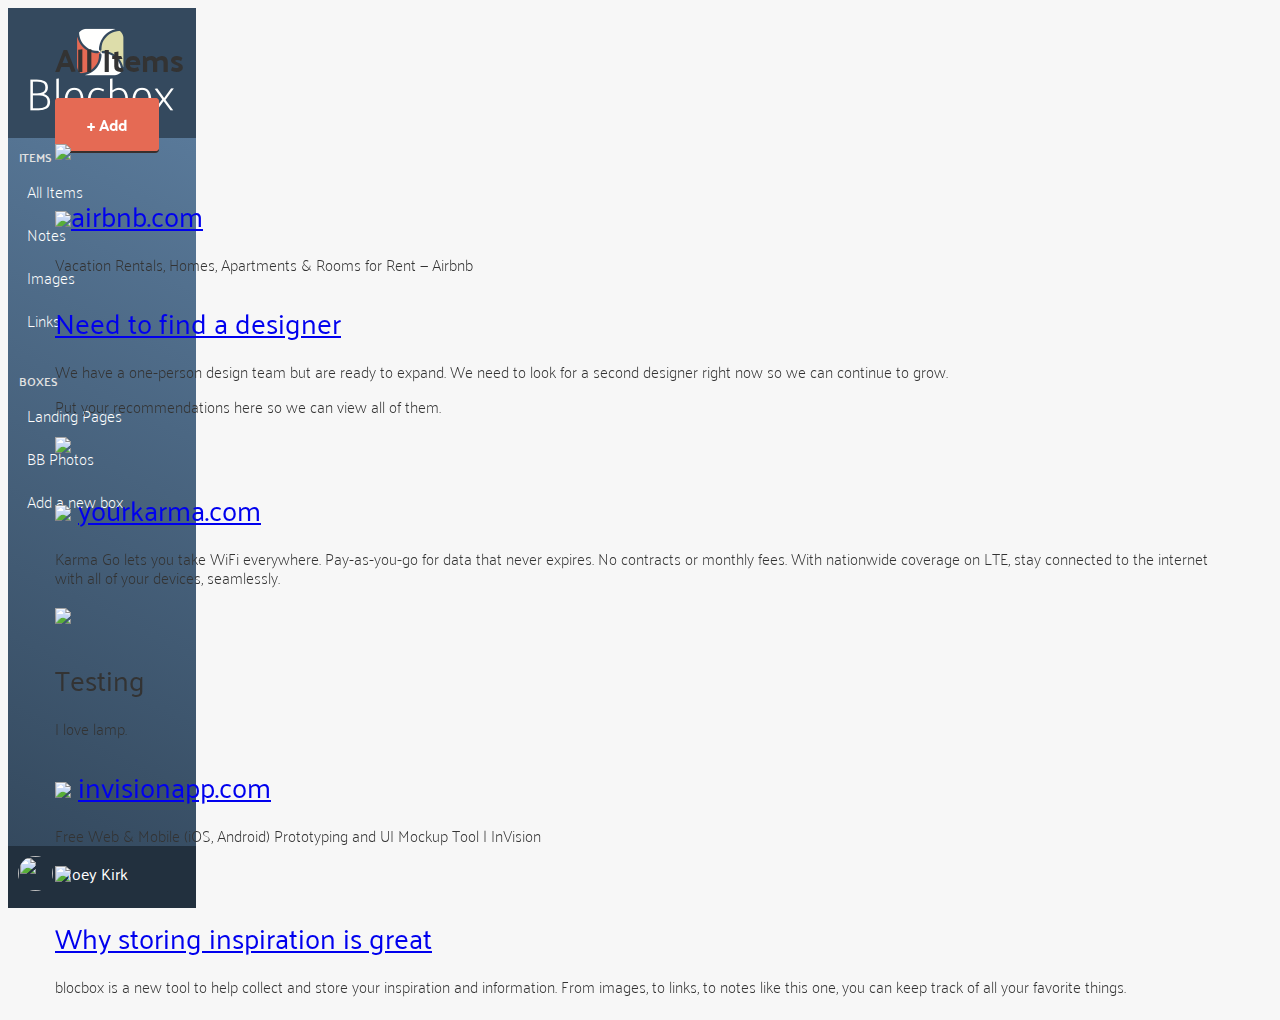
==== dashboard.html @ 360870ee "Completed Checkpoints 31 and 32 with Joey's help" ====
<!DOCTYPE html>
<html lang="en-us">
<head>
  <meta http-equiv="X-UA-Compatible" content="IE-Edge">
  <meta name="viewport" content="width=device-width, initial-scale=1">
  <meta charset="UTF-8">
  
  <title>Dashboard | Bocbox</title>

  <!-- Google Fonts -->
  <link href='https://fonts.googleapis.com/css?family=Palanquin:400,200,300,500,600,700,100' rel='stylesheet' type='text/css'>

  <!-- CSS -->
  <link rel="stylesheet" href="css/normalize.css">
  <link rel="stylesheet" href="css/style.css">
  <link rel="stylesheet" href="css/font-awesome.css">
</head>
<body class="dashboard">
   <!-- LEFT NAV -->
   <nav id="left-nav" class="left-nav">
     <a href="#" class="site-logo"><img src="images/site-logo.png" /></a>
     <div class="items">
       <p>Items</p>
       <ul>
         <li><a href="dashboard.html"><i class="fa fa-th-large"></i> All Items</a></li>
         <li><a href="#"><i class="fa fa-file-o"></i> Notes</a></li>
         <li><a href="#"><i class="fa fa-picture-o"></i> Images</a></li>
         <li><a href="#"><i class="fa fa-link"></i> Links</a></li>
       </ul>
       <p>Boxes</p>
       <ul>
         <li><a href="#"><i class="fa fa-inbox"></i> Landing Pages</a></li>
         <li><a href="BBPhotos.html"><i class="fa fa-inbox"></i> BB Photos</a></li>
         <li><a href="#"><i class="fa fa-plus-square-o"></i> Add a new box</a></li>
       </ul>
     </div>
     <div class="settings">
     <img src="https://s3.amazonaws.com/uifaces/faces/twitter/kerem/128.jpg">
     <p>Joey Kirk</p>
     <a href="#"><i class="fa fa-cog"></i></a>
     </div>
    </nav>
<main role="main">
  <!-- CONTENT -->
  <section class="content">
    <div class="container">
      <div class="header">
        <h1>All Items</h1>
        <a href="#" class="btn">+ Add</a>
      </div>
    </div>
    <div class="container">
      <div class="content-item">
        <div class="item-box">
        <img src="http://static.pexels.com/wp-content/uploads/2014/11/red-wine-tapas-3540-525x350.jpg">
        </div>
      </div>
      <div class="content-item">
        <div class="item-fbox">
        <h2><img class="favicon" src="https://www.airbnb.com/favicon.ico"><a href="#">airbnb.com</a></h2>
        <p>Vacation Rentals, Homes, Apartments &amp; Rooms for Rent &mdash; Airbnb</p>
      </div>
    </div>
      <div class="content-item">
        <div class="item-box">
        <h2><a href="#">Need to find a designer</a></h2>
        <p>We have a one-person design team but are ready to expand. We need to look for a second designer right now so we can continue to grow.</p>
        <p>Put your recommendations here so we can view all of them.</p>
        </div>
      </div>
       <div class="content-item">
        <div class="item-box">
        <img src="http://41.media.tumblr.com/90ef0b4692e0ba4df321674c3572e5ba/tumblr_ndyve8fmFa1tubinno1_r1_1280.jpg">
        </div>
       </div>
       <div class="content-item">
         <div class="item-box">
         <h2><img class="favicon" src="https://www.yourkarma.com/favicon.ico"> <a href="#">yourkarma.com</a></h2>
         <p>Karma Go lets you take WiFi everywhere. Pay-as-you-go for data that never expires. No contracts or monthly fees. With nationwide coverage on LTE, stay connected to the internet with all of your devices, seamlessly.</p> 
        </div>
       </div>
       <div class="content-item">
         <div class="item-box">
         <img src="http://41.media.tumblr.com/0390d80d6c8cc4a7096033182a4bfe8a/tumblr_ndyvukSjNl1tubinno1_1280.jpg">
         </div>
       </div>
       <div class="content-item">
         <div class="item-box">
         <h2><a href-"#">Testing</a></h2>
         <p>I love lamp.</p>
         </div>
       </div>
       <div class="content-item">
         <div class="item-box">
         <h2><img class="favicon" src="https://www.invisionapp.com/favicon.ico"> <a href="#">invisionapp.com</a></h2>
         <p>Free Web &amp; Mobile (iOS, Android) Prototyping and UI Mockup Tool | InVision</p>
         </div>
       </div>
       <div class="content-item">
         <div class="item-box">
         <img src="http://41.media.tumblr.com/fddb3f2b0bdf390efd7ea87372e75fa5/tumblr_ndyg3pYbKW1tubinno1_1280.jpg">
         </div>
       </div>
       <div class="content-item">
         <div class="item-box">
         <h2><a href="#">Why storing inspiration is great</a></h2>
         <p>blocbox is a new tool to help collect and store your inspiration and information. From images, to links, to notes like this one, you can keep track of all your favorite things.</p>
         </div>
       </div>
     </div> 
   </section>
 </main>
 </body>
 </html>
---- css/style.css ----
html, body {
  overflow-x: hidden; 
}
body {
  font-family: "Palanquin", Helvetica, Arial, sans-serif;
  color:#333333;
}
h1, h2, h3, h4, h5, h6 {
  font-family: "Palanquin", Helvetica, Arial, sans-serif;
}
h2 {
    font-size: 28px;
    font-weight: normal;
    margin-bottom: 5px;
}
p {
  font-size: 16px;
  line-height: 19px;
  font-weight: 100;
}

/* GRID */
.container {
  margin-right: auto;
  margin-left: auto;
  padding-left: 15px;
  padding-right: 15px;
  position: relative;
}
.container:before,
.container:after {
  content: " ";
  display: table;
}
.container:after {
  clear: both;
}
.one-half, .one-third, .one-fourth {
  width: 96%;
  float: left;
  position: relative;
  min-height: 1px;
  margin: 0 2% 20px;
}

/* HEADER */
header {
  color: #FFFFFF;
  background: #34495E;
  background-image: linear-gradient(206deg, #5F81A3 0%, #34495e 94%);
}
header nav {
  padding: 1em 0;
}
header nav ul {
  display: block;
  text-align: center;
  margin: 0 auto;
  padding: 0;
}
header nav ul > li {
  list-style-type: none;
  display: block;
  margin: 15px 15px;
}
header nav ul > li.btn-outline {
  padding: 10px 15px;
  border: 2px solid #FFFFFF;
  border-radius: 4px;
}
header nav ul > li.btn-outline:hover {
  background: #FFFFFF;
}
header nav ul > li > a {
  color: #FFFFFF;
  text-decoration: none;
}
header nav ul > li.btn-outline:hover > a {
  color: #34495E;
}
header .site-logo {
  text-align: center;
  margin:0 auto;
  display:block;
}
header .hero {
  text-align: center;
  display: block;
  position: relative;
}
header .hero h1 {
  font-size: 48px;
  line-height: 48px;
  font-weight: normal;
  margin: 95px 0 0;
}
header .hero p {
  font-size: 22px;
  line-height: 26px;
  font-weight: 100;
  margin: 10px 0 40px;
}
header .hero img {
  display: block;
  margin: 3em auto 0;
}

/* BUTTONS */
.btn {
  border-radius: 4px;
  color: #FFFFFF;
  font-weight: 700;
  text-decoration: none;
  padding: 10px 30px;
  background: #E56A54;
  border: 2px solid #E56A54;
  box-shadow: 0px 2px 0px 0px #382F2D;
}

/* BENEFITS */
.benefits {
  text-align: center;
  display: block;
  position: relative;
}
.benefits ul {
  margin: 0 auto;
  padding: 4em 0;
}
.benefits ul li {
  list-style-type: none;
  display: inline-block;
}
.benefits i {
  color: #228899;
  font-size: 60px;
  margin: 0;
  vertical-align: middle;
}
.benefits h2 {
  color: #228899;
}

/* PRICING */
.pricing {
  background: #34495E url("../images/background.png") top center no-repeat;
  background: url("../images/background.png") top center no-repeat, linear-gradient(206deg, #5F81A3 0%, #34495E 94%);
  background-size: cover;
  text-align: center;
  padding: 4em 0;
}
.pricing h2, .pricing p {
  color: #FFFFFF;
}
.pricing ul {
  margin: 0 auto;
  padding: 2em 0;
}
.pricing ul li {
  list-style-type: none;
}
.box {
  padding: 0 15px 15px;
  background: #FFFFFF;
  box-shadow: 0px 2px 4px 0px rgba(0,0,0,0.20);
  min-height: 439px;
  position: relative;
  margin-top: 25px;
}
.box.middle {
  min-height: 485px;
  margin-top: 0px;
}
.box h3 {
  font-family: "Palanquin", Helvetica, Arial, sans-serif;
  font-weight: 600;
  text-transform: uppercase;
  background: #E2E2E2;
  box-shadow: 0px 1px 2px 0px rgba(0,0,0,0,40);
  left: 0;
  right: 0;
  top: 0;
  text-align: center;
  margin: 0 -15px 40px;
  padding: 10px 0;
}
.box h4 {
  font-size: 50px;
  font-weight: normal;
  margin: 20px 0 10px;
  color: #3498DB;
}
.box h4 span {
  font-size: 32px;
  vertical-align: top;
}
.box h4 span.month {
  font-family: "Palanquin", Helvetica, Arial, sans-serif;
  font-weight: 100;
  color: #888888;
  font-size: 20px;
  vertical-align: middle;
}
.box ul li {
  font-size: 18px;
  margin-bottom: 10px;
  font-weight: 100;
}
.box .btn {
  position: absolute;
  bottom: 20px;
  left: 20px;
  right: 20px; 
}
.small {
  font-size: 12px;
  color: #FEFEFE;
  line-height: 15px;
  font-style: italic;
}

/* TESTIMONIALS */
.testimonials {
  padding: 4em 0;
  text-align: center;
}
.testimonials h2 {
  color: #3498DB;
}
.testimonials ul li {
  list-style-type: none;
}
.testimonials blockquote {
  color: #FFFFFF;
  text-align: left;
  font-style: italic;
  background: #34495E;
  position: relative;
  padding: 30px;
  width: auto;
  margin: 0;
}
.testimonials blockquote:after {
  top: 100%;
  left: 13%;
  border: solid transparent;
  content: " ";
  height: 0;
  width: 0;
  position: absolute;
  pointer-events: none;
  border-top-color: #24495E;
  border-width: 10px;
  margin-left: -10px;
}
.testimonials img {
  height: 65px;
  width: 65px;
  border-radius: 50%;
  float: left;
  display: inline-block;
  margin: 20px 10px 0 0;
}
.testimonials p.name {
  float: left;
  display: inline-block;
  text-align: left;
  font-size: 13px;
  margin-top: 30px;
}

/* FOOTER */
footer {
  background-color: #34495E;
  background-image: linear-gradient(to top, #3498DB 0%, #3498DB 50%, #34495E 50%, #34495E 100%);
  color: #FFFFFF;
  height: 150px;
  position: relative;
  overflow: hidden;
  z-index: 0;
}
footer p, footer nav ul {
  font-size: 14px;
  font-weight: 100;
  text-align: center;
  margin: 10px auto 0;
  padding:0;
}
footer nav ul li {
  list-style-type: none;
  display: inline;
}
footer nav ul li a {
  color: #FFFFFF;
  text-decoration: none;
}
footer .logo {
  padding: 2em 0;
  margin: 0 auto;
  display: block;
  width:60px;
}
footer .one-third {
  width:96%;
  min-height: 1px;
  margin: 0 2% 0px;
}

@media (min-width: 768px) {

  footer .one-third {
    width:96%;
    min-height: 1px;
    margin: 0 2% 0px;
  }
}

@media (min-width: 992px){
   footer {
     background-color: #3498DB;
     background-image: linear-gradient(to left,
        #3498DB 0%, #3498DB 33.33337%, #34495E 33.33337%, #34495E 100%);
     height: 100px;
  }
  footer .one-third {
    width:29.33333%;
    float: left;
    position: relative;
    min-height: 1px;
    margin: 0 2% 20px;
  }
  footer p, footer nav ul{
     padding: 2em 0;
     text-align: left;
   }
   footer .right-footer-block {
     background-color: #3498DB;
   }
   footer .logo{
     padding: 2em 0 2em 1.5em;
     width:80px;
   }
}
   

 @media (min-width: 768px) {
    .container {
      width: 750px;
    }
    .one-half {
      width: 46%;
    }
    .one-third {
      width: 29.33333%;
    }
    .one-fourth {
        width: 21%;
     }
     .testimonials .one-fourth {
      width:46%;
     }
     .testimonials .alternate {
      margin-top:0px;
     }
    header .site-logo {
      display:inline-block;
    }
    header nav ul {
      display: inline;
      text-align: right;
      float: right;
      margin: 0;
    }
    header nav ul > li {
      list-style-type: none;
      display: inline-block;
      margin: 0 15px;
    }
  }
  @media (min-width: 992px) {
    .container {
      width: 970px;
    }
    .testimonials .one-fourth {
      width:21%;
    }
    .testimonials ul li.alternate {
      margin-top:20px;
    }
   }
   @media (min-width: 1200px) {
    .container {
      width: 1170px;
    }
  }
  @media (min-width: 1920px) {
    .container {
      width: 1800px;
    }
  }
   
/* DASHBOARD */
 .dashboard {
   background: #F7F7F7;
 }
 .left-nav {
   height: 100vh;
   width:14.66666667%;
   color:#FFFFFF;
   background: #34495E;
   background-image: linear-gradient(206deg, #5F81A3 0%, #34495E 94%);
   float:left;
   position: fixed;
   display:block;
 }
 .left-nav .site-logo {
   padding:20px 0;
   background:#34495E;
   display:block;
   text-align: center;
 }
 .left-nav .items {
   padding:0 6%;
 }
 .left-nav .items p {
   font-weight: 600;
   text-transform: uppercase;
   font-size: 12px;
   color: #E2E2E2;
   line-height: 15px;
 }
 .left-nav .items ul {
   margin:0 0 40px;
   padding:0;
 }
 .left-nav .items ul li {
   list-style-type: none;
   margin-bottom: 15px;
 }
 .left-nav .items ul li a {
   color:#FFFFFF;
   text-decoration: none;
   font-weight: 100;
 }
 .left-nav .items ul li a i {
   width:16px;
   text-align: center;
   margin-right:8px;
 }

  /* LEFT NAVBAR SETTINGS */
 .left-nav .settings {
   position:absolute;
   background:#22303E;
   width:100%;
   bottom:0;
   left:0;
   right:0;
   padding:10px 0;
 }
 .left-nav .settings img {
   height:35px;
   width:35px;
   border-radius: 50%;
   margin-left:10px;
   display: inline-block;
 }
 .left-nav .settings p {
   display: inline-block;
   vertical-align: top;
   padding-top: 8px;
   font-weight: 400;
   margin:0 0 0 10px;
 }
 .left-nav .settings a {
   color:#FFFFFF;
   text-decoration: none;
   text-align: right;
   float: right;
   margin-right:10px;
   margin-top:8px;
 }
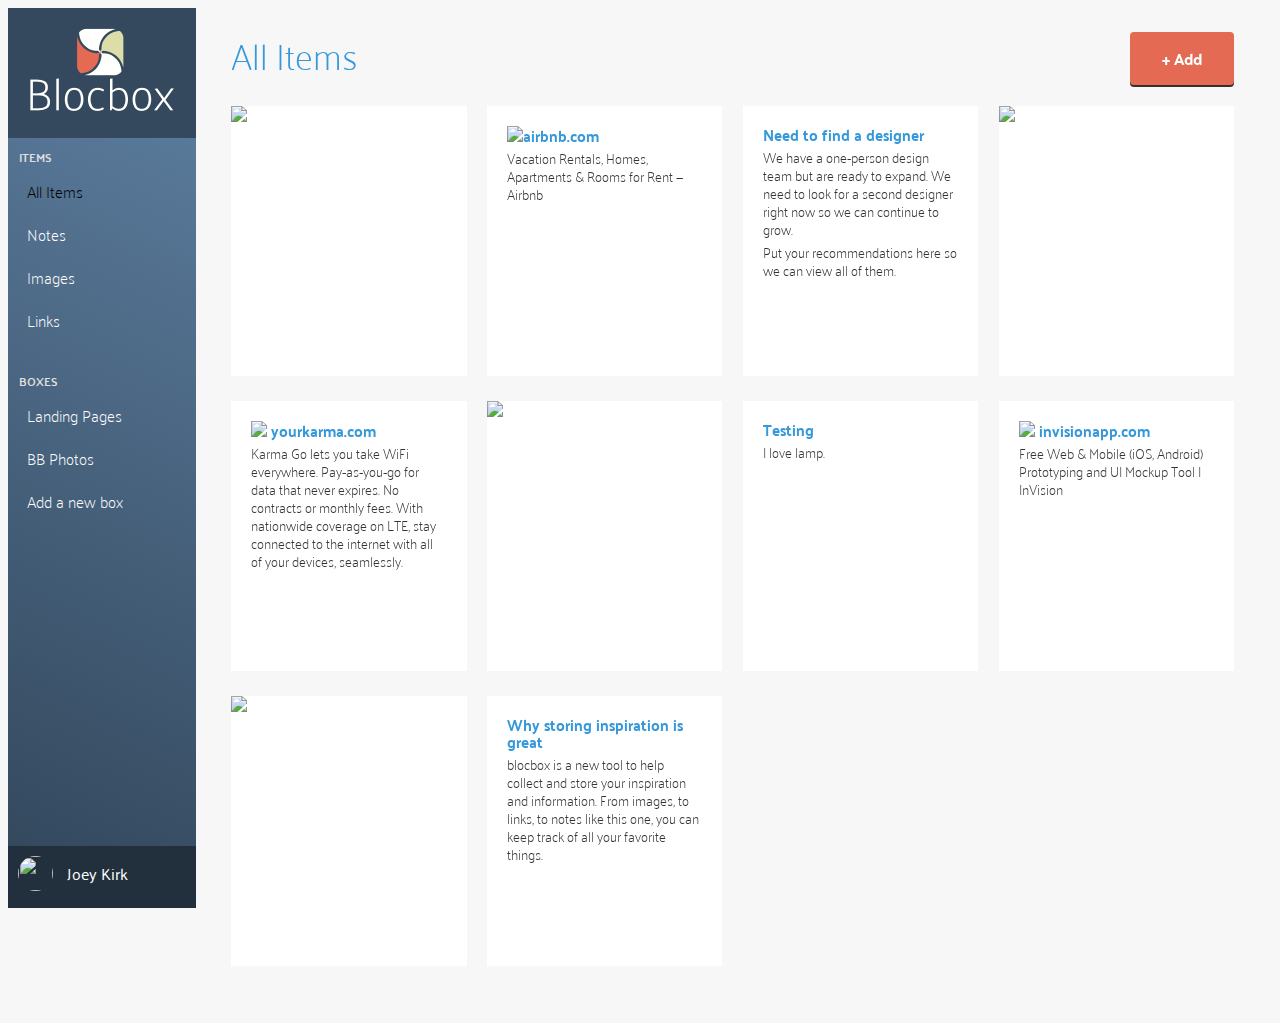
==== commit a7cb545c: "Adding some stuff" ====
--- a/dashboard.html
+++ b/dashboard.html
@@ -22,7 +22,7 @@
      <div class="items">
        <p>Items</p>
        <ul>
-         <li><a href="dashboard.html"><i class="fa fa-th-large"></i> All Items</a></li>
+         <li class="active"><a href="dashboard.html"><i class="fa fa-th-large"></i> All Items</a></li>
          <li><a href="#"><i class="fa fa-file-o"></i> Notes</a></li>
          <li><a href="#"><i class="fa fa-picture-o"></i> Images</a></li>
          <li><a href="#"><i class="fa fa-link"></i> Links</a></li>
@@ -56,7 +56,7 @@
         </div>
       </div>
       <div class="content-item">
-        <div class="item-fbox">
+        <div class="item-box">
         <h2><img class="favicon" src="https://www.airbnb.com/favicon.ico"><a href="#">airbnb.com</a></h2>
         <p>Vacation Rentals, Homes, Apartments &amp; Rooms for Rent &mdash; Airbnb</p>
       </div>
--- a/css/style.css
+++ b/css/style.css
@@ -437,6 +437,9 @@
    list-style-type: none;
    margin-bottom: 15px;
  }
+ .left-nav .items ul li.active a {
+  color:#000;
+ }
  .left-nav .items ul li a {
    color:#FFFFFF;
    text-decoration: none;
@@ -481,6 +484,123 @@
    margin-top:8px;
  }
 
+ /* CONTENT */
+ .content {
+  padding: 6em 1% 1.5em;
+  float: right;
+  width: 98%;
+  position: relative;
+ }
+ .content .header {
+  margin: 0 1% 20px;
+ }
+ .content .header h1 {
+  font-family: "Palanquin", Helvetica, Arial, sans-serif;
+  font-weight: 100;
+  margin: 0 0 30px;
+  font-size: 36px;
+  color: #3498DB;
+  line-height: 44px;
+  float: left;
+  display: inline-block;
+ }
+ .content .header > a {
+  float: right;
+ }
+ .content-item {
+  width: 96%;
+  margin: 0 2% 25px;
+  float: left;
+  display: block;
+ }
+ .item-box {
+  display: block;
+  height: 230px;
+  background: #FFFFFF;
+  box-shadow: 0px 1px 3px 0px rgba(0,0,0,0,.40);
+  position: relative;
+  overflow: hidden;
+  padding: 20px;
+ }
+ @media (min-width: 460px) {
+  .content {
+    padding: 1.5em 1%;
+    float: right;
+    width: 90%;
+    position: relative;
+  }
+  .content-item {
+    width: 46%;
+    margin: 0 2% 25px;
+    float: left;
+    display: block;
+  }
+  @media (min-width: 768px) {
+    .content {
+      padding: 1.5em 5%;
+      float: right;
+      width: 90%;
+      position: relative;
+    }
+    .content > .container {
+      width: 700px;
+    }
+    .content-item {
+      width: 31.33333%;
+      margin: 0 1% 25px;
+    }
+  }
+    @media (min-width: 992px) {
+      .content {
+        padding: 1.5em 1%;
+        float: right;
+        width: 83.33333333%;
+        position: relative;
+      }
+      .content > .container {
+        width: auto;
+      }
+      .content-item {
+        width: 23%;
+        margin: 0 1 25px;
+      }
+      .item-box > img {
+        position: absolute;
+        height: 100%;
+        width: auto;
+        top: 0;
+        left: 0;
+        right: 0;
+      }
+      .item-box h2 {
+        font-family: "Palanquin", Helvetica, Arial, sans-serif;
+        font-weight: 700;
+        font-size: 15px;
+        line-height: 17px;
+        margin: 0;
+      }
+      .item-box h2 a {
+        color: #3498DB;
+        text-decoration: none;
+      }
+      .itme-box h2 img {
+        width: 16px;
+        height: 16px;
+        position: relative;
+        top: 2px;
+        margin-right: 5px;
+      }
+      .item-box p {
+        font-size: 14px;
+        color: #333333;
+        line-height: 18px;
+        margin: 5px 0 0;
+      }
+    }
+
+
+ }
+
 
 
 
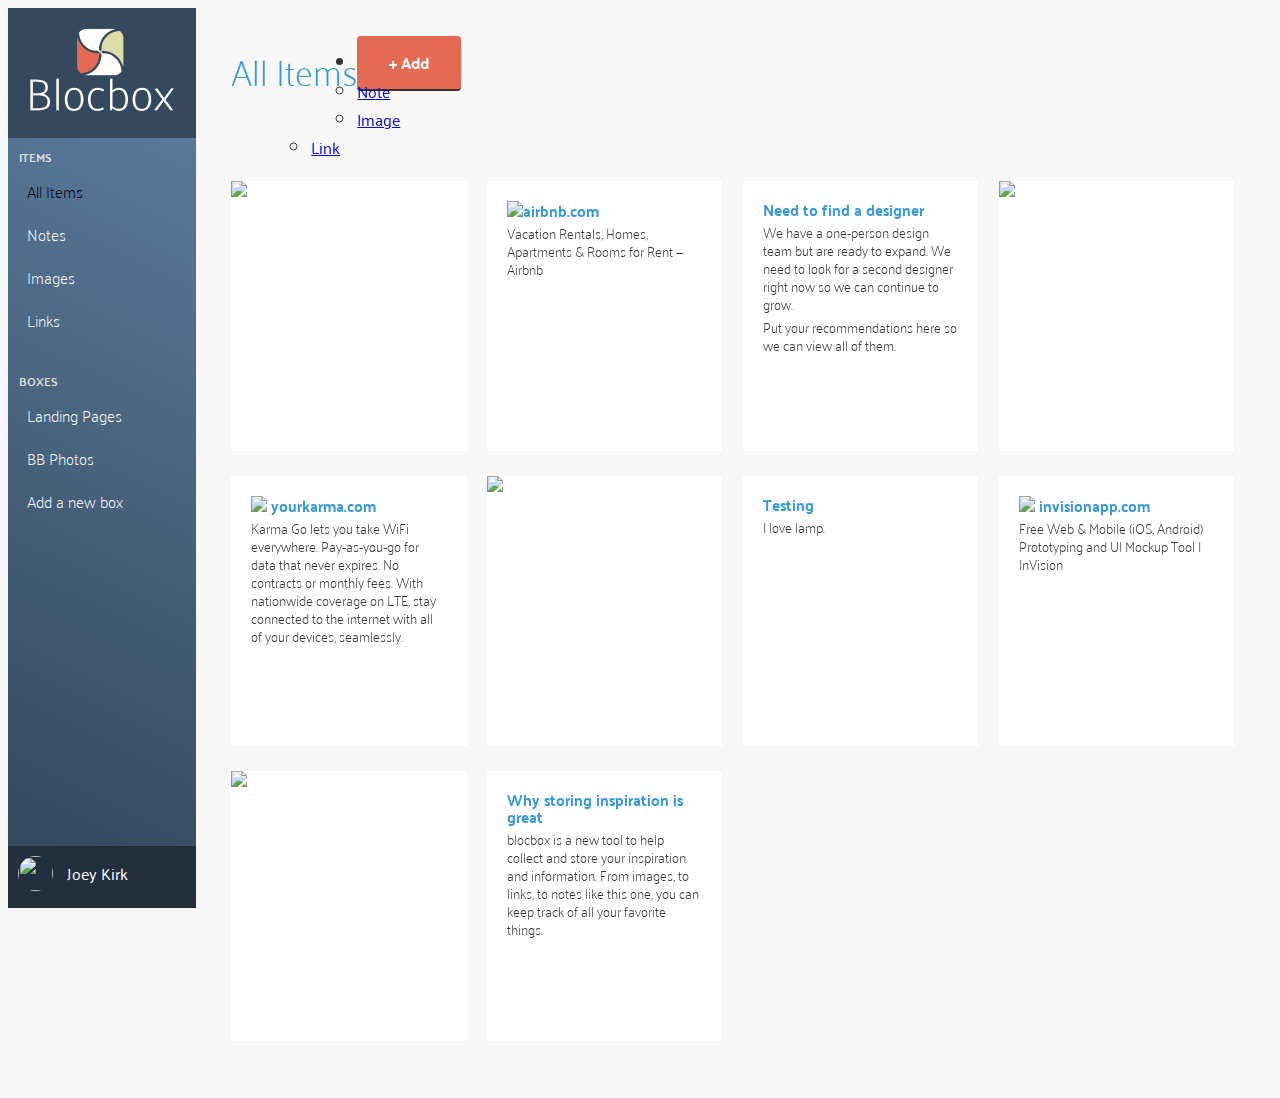
==== commit 5dad63f9: "completely lost on this javascript" ====
--- a/dashboard.html
+++ b/dashboard.html
@@ -14,8 +14,11 @@
   <link rel="stylesheet" href="css/normalize.css">
   <link rel="stylesheet" href="css/style.css">
   <link rel="stylesheet" href="css/font-awesome.css">
+  <link rel="stylesheet" href="dropit.css">
 </head>
 <body class="dashboard">
+  <!-- RESPONSIVE NAV -->
+   <a href="#" class="hamburger" id="menu">&#9776;</a>
    <!-- LEFT NAV -->
    <nav id="left-nav" class="left-nav">
      <a href="#" class="site-logo"><img src="images/site-logo.png" /></a>
@@ -46,7 +49,16 @@
     <div class="container">
       <div class="header">
         <h1>All Items</h1>
-        <a href="#" class="btn">+ Add</a>
+        <ul class="menu">
+          <li>
+            <a href="#" class="btn">+ Add</a>
+            <ul>
+              <li><a href="#"><i class="fa fa-file-o"></i> Note</a></li>
+              <li><a href="#"><i class="fa fa-picture-o"></i> Image</a></li>
+              <li><a href="#"><i class="fa fa-link"></i> Link</a></li>
+            </ul>
+          </li>
+        </ul>
       </div>
     </div>
     <div class="container">
@@ -110,5 +122,12 @@
      </div> 
    </section>
  </main>
+ <script src="js/jquery-2.1.4.min.js"></script>
+ <script src="js/dropit.js"></script>
+ <script type="text/javascript">
+ $(".menu").dropit();
+     $( "#menu" ).click(function() {
+         $("#left-nav").toggleClass("open", 200);
+     });
  </body>
  </html>--- a/css/style.css
+++ b/css/style.css
@@ -342,8 +342,7 @@
    }
 }
    
-
- @media (min-width: 768px) {
+@media (min-width: 768px) {
     .container {
       width: 750px;
     }
@@ -404,14 +403,68 @@
    background: #F7F7F7;
  }
  .left-nav {
-   height: 100vh;
-   width:14.66666667%;
-   color:#FFFFFF;
-   background: #34495E;
-   background-image: linear-gradient(206deg, #5F81A3 0%, #34495E 94%);
-   float:left;
-   position: fixed;
+   height: 100%;
+   width: 280px;
+   position: absolute;
+   -webkit-transition: all 0.3s ease-in-out;
+   -moz-transition: all 0.3s ease-in-out;
+   -o-transition: all 0.3s ease-in-out;
+   transition: all 0.3s ease-in-out;
+   transform: translate(-280px,0);
+     -webkit-transform: translate(-280px,0); /** Chrome & Safari **/
+     -o-transform: translate(-280px,0); /** Opera **/
+     -moz-transform: translate(-280px,0); /** Firefox **/
+ }
+  .left-nav.open {
    display:block;
+   width:280px;
+   -webkit-transition: all 0.3s ease-in-out;
+   -moz-transition: all 0.3s ease-in-out;
+   -o-transition: all 0.3s ease-in-out;
+   transition: all 0.3s ease-in-out;
+   transform: translate(0,0);
+     -webkit-transform: translate(0,0); /** Chrome & Safari **/
+     -o-transform: translate(0,0); /** Opera **/
+     -moz-transform: translate(0,0); /** Firefox **/
+     z-index: 100;
+ }
+ .hamburger {
+   position:absolute;
+   z-index: 1000;
+   background:#34495E;
+   color:#FFF;
+   text-decoration: none;
+   font-size: 22px;
+   padding: 10px 15px;
+   border-radius: 4px;
+   left: 5px;
+   top: 15px;
+ }
+ @media (min-width:992px) {
+   .left-nav {
+     height: 100vh;
+     width:14.66666667%;
+     color:#FFFFFF;
+     background: #34495E;
+     background-image: linear-gradient(206deg, #5F81A3 0%, #34495E 94%);
+     float:left;
+     position: fixed;
+     display:block;
+     transform: translate(0,0);
+     -webkit-transform: translate(0,0); /** Chrome & Safari **/
+     -o-transform: translate(0,0); /** Opera **/
+     -moz-transform: translate(0,0); /** Firefox **/
+   }
+   .left-nav.open {
+     width:14.66666667%;
+     transform: translate(0,0);
+     -webkit-transform: translate(0,0); /** Chrome & Safari **/
+     -o-transform: translate(0,0); /** Opera **/
+     -moz-transform: translate(0,0); /** Firefox **/
+   }
+   .hamburger {
+     display:none;
+   }
  }
  .left-nav .site-logo {
    padding:20px 0;
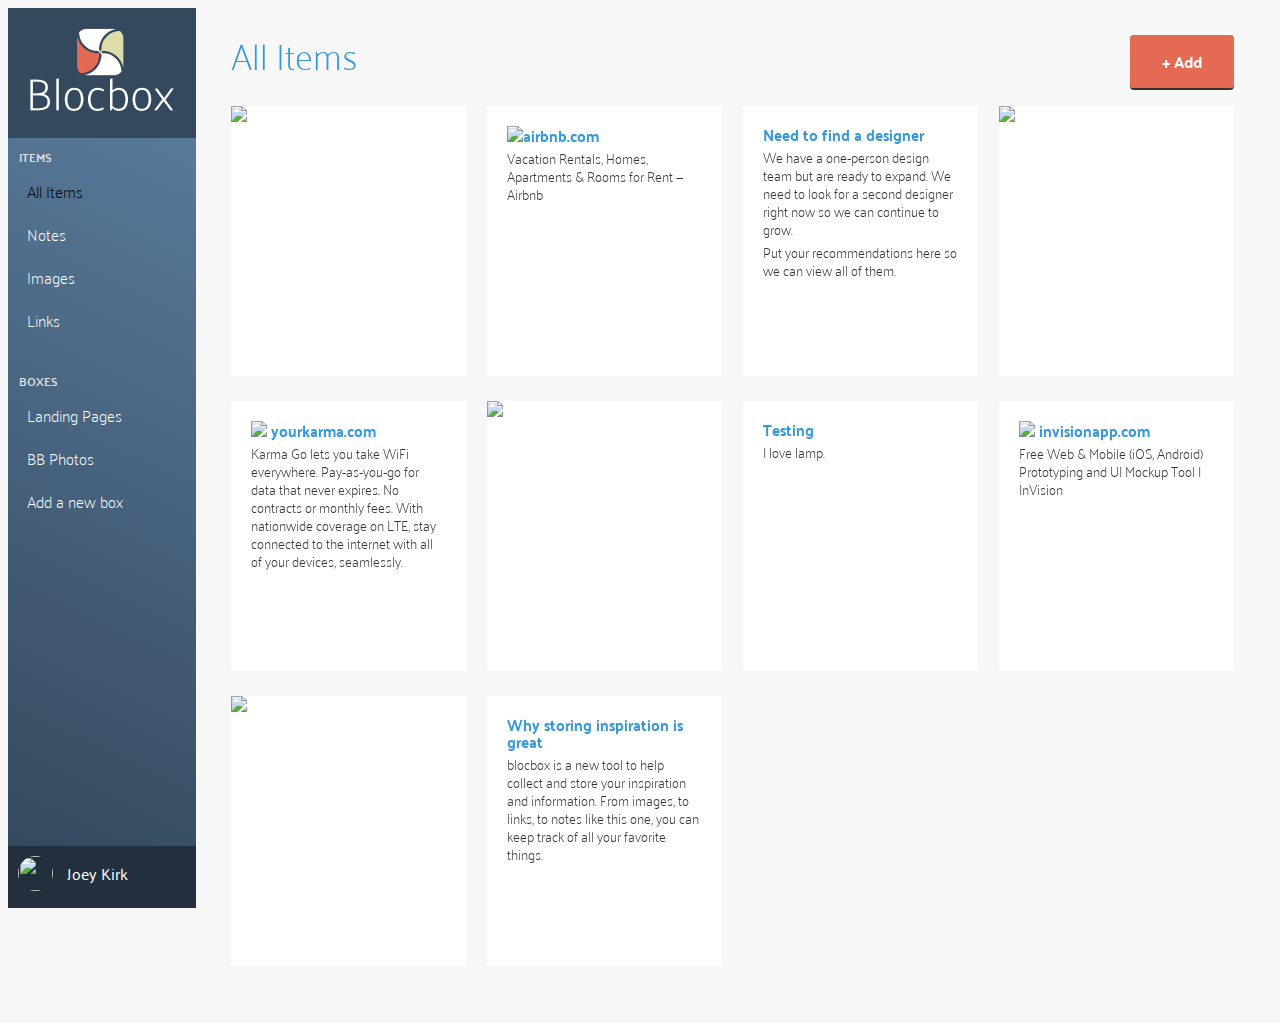
==== commit 4ea34929: "revised code" ====
--- a/dashboard.html
+++ b/dashboard.html
@@ -14,11 +14,11 @@
   <link rel="stylesheet" href="css/normalize.css">
   <link rel="stylesheet" href="css/style.css">
   <link rel="stylesheet" href="css/font-awesome.css">
-  <link rel="stylesheet" href="dropit.css">
+  <link rel="stylesheet" href="css/dropit.css">
 </head>
 <body class="dashboard">
   <!-- RESPONSIVE NAV -->
-   <a href="#" class="hamburger" id="menu">&#9776;</a>
+   <a class="hamburger" id="menu" href="#">&#9776;</a>
    <!-- LEFT NAV -->
    <nav id="left-nav" class="left-nav">
      <a href="#" class="site-logo"><img src="images/site-logo.png" /></a>
@@ -40,7 +40,15 @@
      <div class="settings">
      <img src="https://s3.amazonaws.com/uifaces/faces/twitter/kerem/128.jpg">
      <p>Joey Kirk</p>
-     <a href="#"><i class="fa fa-cog"></i></a>
+     <ul class="settings-btn dropit-inverse">
+        <li>
+          <a href="#"><i class="fa fa-cog"></i></a>
+          <ul>
+            <li><a href="#"><i class="fa fa-file-o"></i> My Account</a></li>
+            <li><a href="#"><i class="fa fa-picture-o"></i> My Collaborators</a></li>
+          </ul>
+        </li>
+      </ul>
      </div>
     </nav>
 <main role="main">
@@ -49,7 +57,7 @@
     <div class="container">
       <div class="header">
         <h1>All Items</h1>
-        <ul class="menu">
+        <ul class="dropdown-btn">
           <li>
             <a href="#" class="btn">+ Add</a>
             <ul>
@@ -125,9 +133,11 @@
  <script src="js/jquery-2.1.4.min.js"></script>
  <script src="js/dropit.js"></script>
  <script type="text/javascript">
- $(".menu").dropit();
+  $(".dropdown-btn").dropit();
+  $(".settings-btn").dropit();
      $( "#menu" ).click(function() {
          $("#left-nav").toggleClass("open", 200);
      });
+     </script>
  </body>
  </html>--- a/css/style.css
+++ b/css/style.css
@@ -654,9 +654,15 @@
 
  }
 
-
-
-
+.settings-btn {
+  margin-top:0px!important;
+}
+
+.dropit-inverse .dropit-submenu li a {
+  text-align: left;
+  font-size:12px;
+  float:none;
+}
 
 
   
--- a/css/dropit.css
+++ b/css/dropit.css
@@ -0,0 +1,91 @@
+/*
+ * Dropit v1.1.0
+ * http://dev7studios.com/dropit
+ *
+ * Copyright 2012, Dev7studios
+ * Free to use and abuse under the MIT license.
+ * http://www.opensource.org/licenses/mit-license.php
+ */
+
+/* These styles assume you are using ul and li */
+.dropit {
+    list-style: none;
+	padding: 0;
+	margin: 15px 0 0;
+    float: right;
+    display: inline-block;
+}
+.dropit .dropit-trigger { position: relative; }
+.dropit .dropit-submenu {
+    position: absolute;
+    top: 100%;
+    right: 0; /* dropdown left or right */
+    z-index: 1000;
+    display: none;
+    min-width: 100px;
+    list-style: none;
+	padding: 20px;
+	margin: 20px 0 0;
+}
+.dropit-inverse.dropit .dropit-submenu {
+    position: absolute;
+    top: -140px;
+    right: 0; /* dropdown left or right */
+    z-index: 1000;
+    display: none;
+    min-width: 120px;
+    list-style: none;
+    padding: 20px;
+    margin: 20px 0 0;
+}
+.dropit .dropit-open .dropit-submenu { 
+    display: block;
+    background: #FFFFFF;
+    box-shadow: 0px 2px 4px 0px rgba(0,0,0,0.30);
+    border-radius: 4px;
+}
+.dropit-inverse.dropit .dropit-open .dropit-submenu { 
+    display: block;
+    background: #FFFFFF;
+    box-shadow: 0px 2px 4px 0px rgba(0,0,0,0.30);
+    border-radius: 4px;
+}
+.dropit .dropit-open .dropit-submenu:after {
+    content: " ";
+    position: absolute;
+    border-style: solid;
+    border-width: 0 8px 8px;
+    border-color: #FFFFFF transparent;
+    display: block;
+    width: 0;
+    z-index: 1;
+    top: -8px;
+    right: 10px;
+}
+.dropit-inverse.dropit .dropit-open .dropit-submenu:after {
+    content: " ";
+    position: absolute;
+    border-style: solid;
+    border-width: 0 8px 8px;
+    border-color: #FFFFFF transparent;
+    display: block;
+    width: 0;
+    z-index: 1;
+    top: 100%;
+    right: 10px;
+    transform: rotate(180deg);
+}
+.dropit .dropit-open .dropit-submenu li {
+    display: block;
+    margin-bottom: 20px;
+}
+ .dropit .dropit-open .dropit-submenu li:last-child {
+    margin-bottom: 0px;
+}
+ .dropit .dropit-open .dropit-submenu li a {
+    color:#34495E;
+    text-decoration: none;
+    font-family: "Palanquin", Helvetica, Arial, sans-serif;
+    font-weight:100;
+}
+
